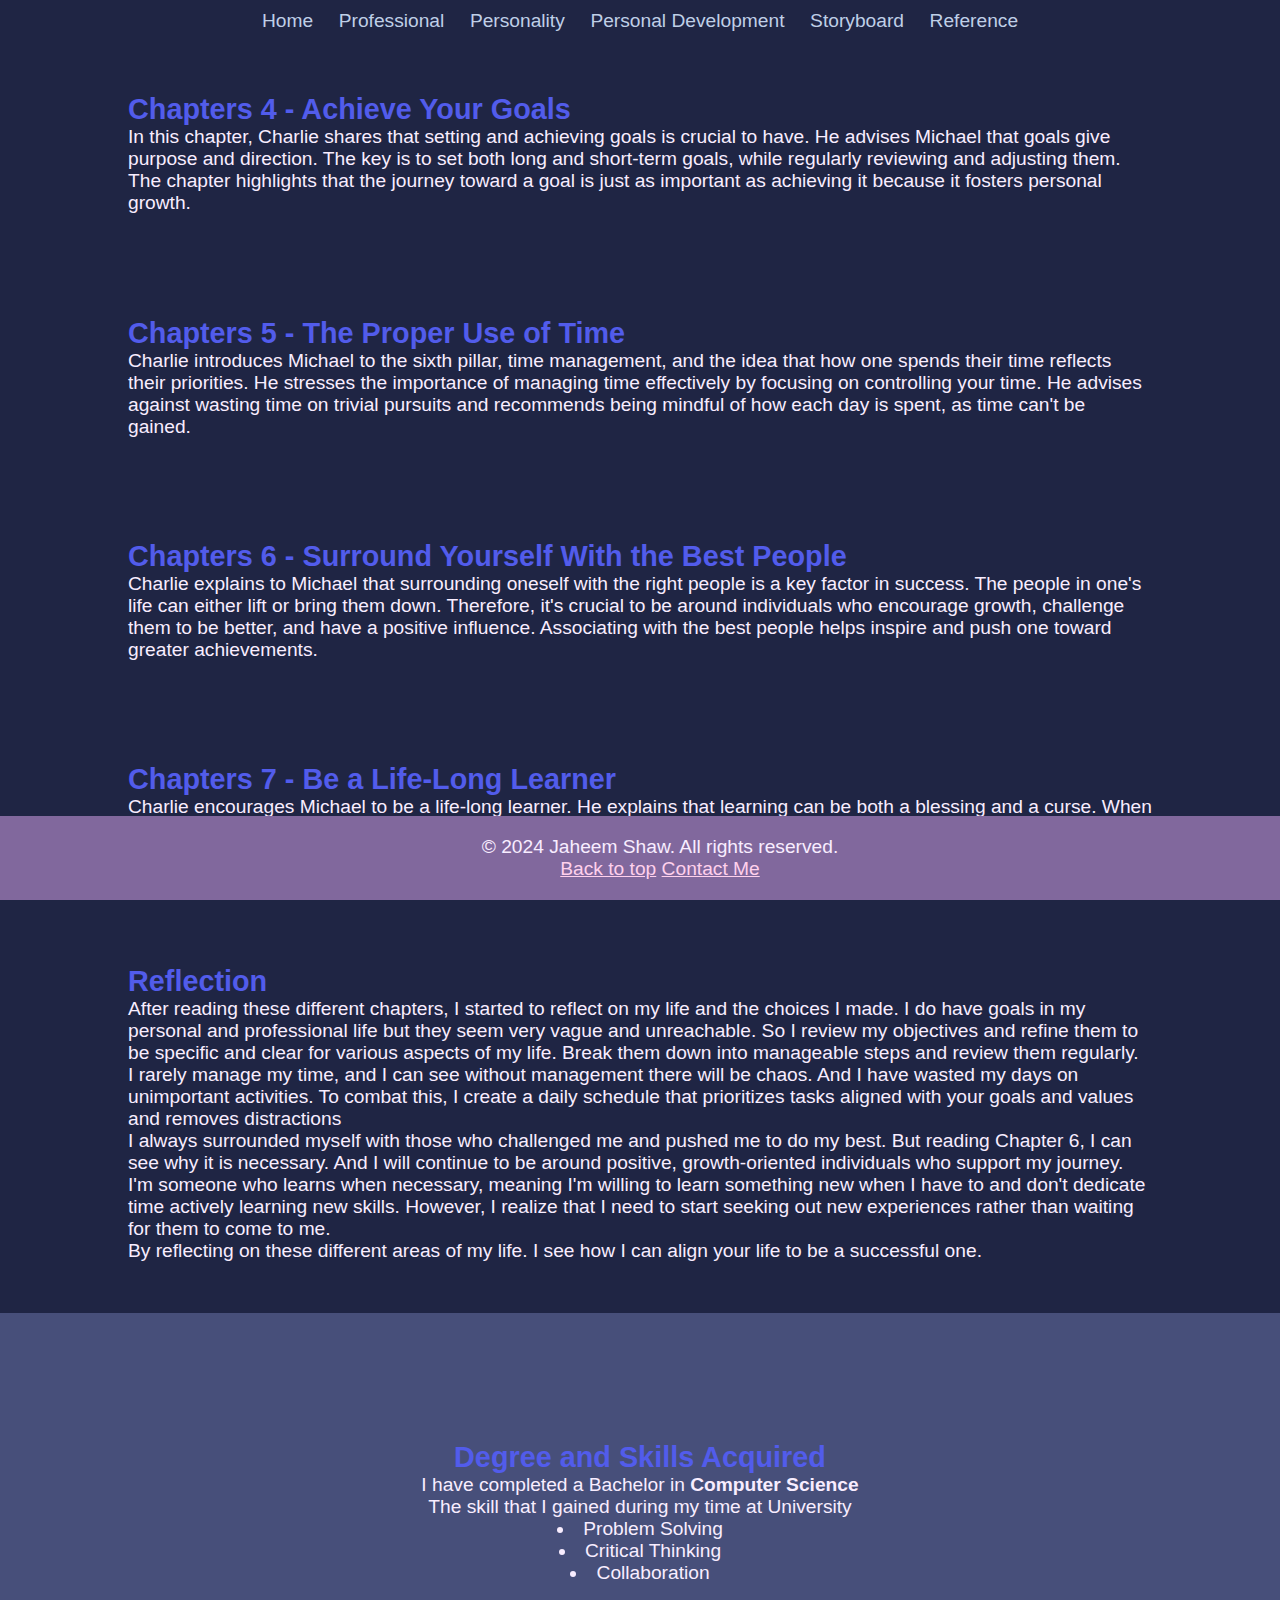
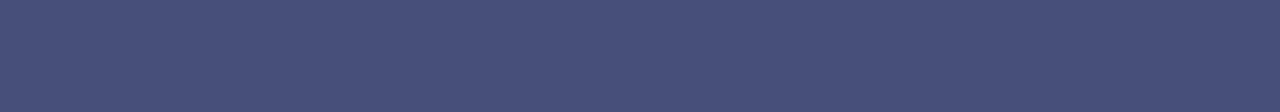
==== codes/personal-development.html @ 217f6cd6 "Upload" ====
<!--
Name: Jaheem Shaw
ID#: 2205642
Date: Sep 18, 2024
-->
<!DOCTYPE html>
<html lang="en">
  <head>
    <meta charset="UTF-8" />
    <meta name="viewport" content="width=device-width, initial-scale=1.0" />
    <link rel="stylesheet" href="../assets/style/main-style.css" />
    <link rel="stylesheet" href="../assets/style/personal-development-style.css" />

    <title>Personal Development</title>
  </head>

  <body>
    <nav>
      <ul>
        <li><a href="index.html">Home</a></li>
        <li><a href="professional.html">Professional</a></li>
        <li><a href="personality.html">Personality</a></li>
        <li><a href="personal-development.html">Personal Development</a></li>
        <li><a href="storyboard.html">Storyboard</a></li>
        <li><a href="reference.html">Reference</a></li>
      </ul>
    </nav>

    <section id="twelve-pillars">
      <div>
        <h2>Chapters 4 - Achieve Your Goals</h2>
        <p>
          In this chapter, Charlie shares that setting and achieving goals is
          crucial to have. He advises Michael that goals give purpose and
          direction. The key is to set both long and short-term goals, while
          regularly reviewing and adjusting them. The chapter highlights that
          the journey toward a goal is just as important as achieving it because
          it fosters personal growth.
        </p>
      </div>
      <div>
        <h2>Chapters 5 - The Proper Use of Time</h2>
        <p>
          Charlie introduces Michael to the sixth pillar, time management, and
          the idea that how one spends their time reflects their priorities. He
          stresses the importance of managing time effectively by focusing on
          controlling your time. He advises against wasting time on trivial
          pursuits and recommends being mindful of how each day is spent, as
          time can't be gained.
        </p>
      </div>
      <div>
        <h2>Chapters 6 - Surround Yourself With the Best People</h2>
        <p>
          Charlie explains to Michael that surrounding oneself with the right
          people is a key factor in success. The people in one's life can either
          lift or bring them down. Therefore, it's crucial to be around
          individuals who encourage growth, challenge them to be better, and
          have a positive influence. Associating with the best people helps
          inspire and push one toward greater achievements.
        </p>
      </div>
      <div>
        <h2>Chapters 7 - Be a Life-Long Learner</h2>
        <p>
          Charlie encourages Michael to be a life-long learner. He explains that
          learning can be both a blessing and a curse. When you learn, you grow,
          but when you don't, you lose. Education doesn't end with formal
          schooling; real learning is a lifelong pursuit. Charlie encourages
          Michael to read books and always strive to expand his mind.
        </p>
      </div>
      <div>
        <h2>Reflection</h2>
        <p>
          After reading these different chapters, I started to reflect on my
          life and the choices I made. I do have goals in my personal and
          professional life but they seem very vague and unreachable. So I
          review my objectives and refine them to be specific and clear for
          various aspects of my life. Break them down into manageable steps and
          review them regularly.
        </p>
        <p>
          I rarely manage my time, and I can see without management there will
          be chaos. And I have wasted my days on unimportant activities. To
          combat this, I create a daily schedule that prioritizes tasks aligned
          with your goals and values and removes distractions
        </p>
        <p>
          I always surrounded myself with those who challenged me and pushed me
          to do my best. But reading Chapter 6, I can see why it is necessary.
          And I will continue to be around positive, growth-oriented individuals
          who support my journey.
        </p>
        <p>
          I'm someone who learns when necessary, meaning I'm willing to learn
          something new when I have to and don't dedicate time actively learning
          new skills. However, I realize that I need to start seeking out new
          experiences rather than waiting for them to come to me.
        </p>
        <p>
          By reflecting on these different areas of my life. I see how I can
          align your life to be a successful one.
        </p>
      </div>
    </section>

    <section id="degree">
      <h2>Degree and Skills Acquired</h2>
      <p>I have completed a Bachelor in <strong>Computer Science</strong></p>
      
      <div>
        <p>The skill that I gained during my time at University</p>
        <ul>
          <li>Problem Solving</li>
          <li>Critical Thinking</li>
          <li>Collaboration</li>
        </ul>
        
      </div>
    </section>
    <footer>
      <p>&copy; 2024 Jaheem Shaw. All rights reserved.</p>
      <a href="#">Back to top</a>
      <a href="mailto:jaheemshaw2@gmail.com">Contact Me</a>
    </footer>
  </body>
</html>
---- assets/style/main-style.css ----
* {
  padding: 0;
  margin: 0;
}

:root {
  --darker-black: #1F2544;
  --black: #474F7A;
  --blue: #525ceb;
  --grey: #bfcfe7;
  --darker-pink: #81689D;
  --pink:#FFD0EC;
  --lighter-pink: #f8edff;
}

body {
  background-color: var(--darker-black);
  color: var(--lighter-pink);
  font-family: "Segoe UI", Tahoma, Geneva, Verdana, sans-serif;
  font-size: larger;
}

nav{
  background-color: var(--darker-black);
  position: sticky;
  opacity: .5;
  top: 0;
  transition: 0.5s;
}

nav:hover{
  opacity: 1;
}


nav ul {
  list-style: none;
  display: flex;
  justify-content: center;
  align-items: center;
}
nav ul li {
  padding: 10px 1%;
}
nav ul li:hover{
  font-size: larger;
}

nav a {
  color: var(--grey);
  text-decoration: none;
  transition: 0.5s;
}


h1, h2, h3, h4, h5, h6{
  color: var(--blue);
}
section, header{
  padding-inline: 10%;
}

a{
  color: var(--pink);
  transition: 0.5s;
}
a:hover{
  color: var(--lighter-pink);
}


footer{
  position: fixed;
  width: 100%;
  bottom: 0;
  background-color: var(--darker-pink);
  text-align: center;
  padding: 20px;
}
---- assets/style/personal-development-style.css ----
#twelve-pillars div {
    padding: 5% 0;
}

#degree{
    background-color: var(--black);
    padding: 10%;
    text-align: center;
}

#degree li{
    list-style-position: inside;
}
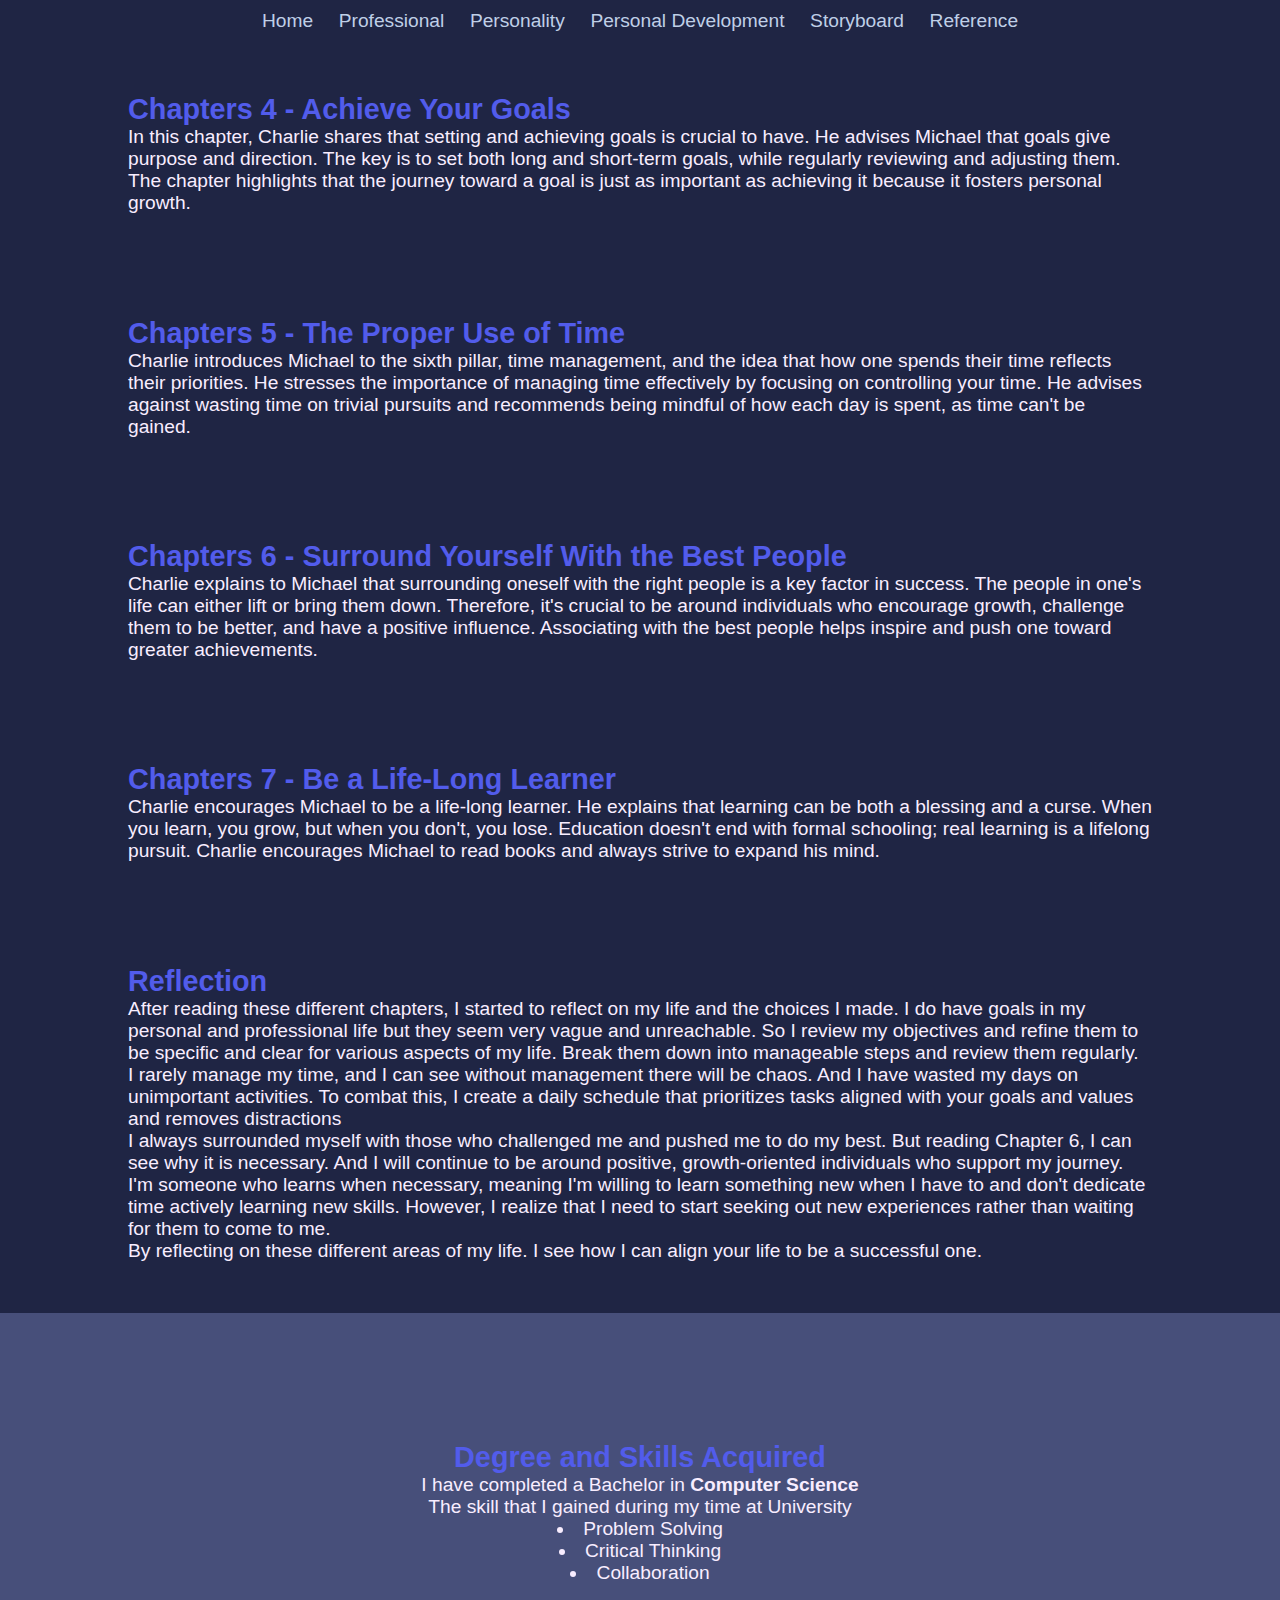
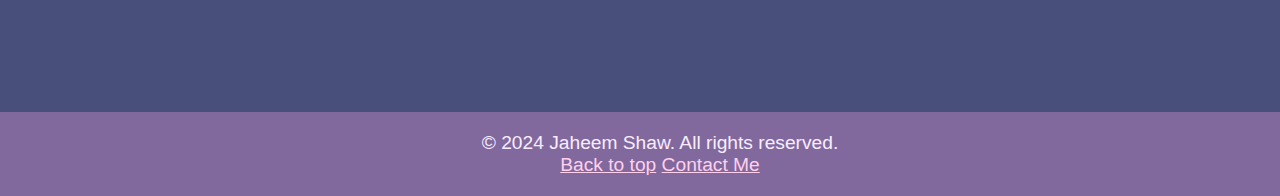
==== commit add5174a: "some more changes" ====
--- a/codes/personal-development.html
+++ b/codes/personal-development.html
@@ -17,7 +17,7 @@
   <body>
     <nav>
       <ul>
-        <li><a href="index.html">Home</a></li>
+        <li><a href="../index.html">Home</a></li>
         <li><a href="professional.html">Professional</a></li>
         <li><a href="personality.html">Personality</a></li>
         <li><a href="personal-development.html">Personal Development</a></li>
--- a/assets/style/main-style.css
+++ b/assets/style/main-style.css
@@ -70,7 +70,7 @@
 
 
 footer{
-  position: fixed;
+  position: static;
   width: 100%;
   bottom: 0;
   background-color: var(--darker-pink);
